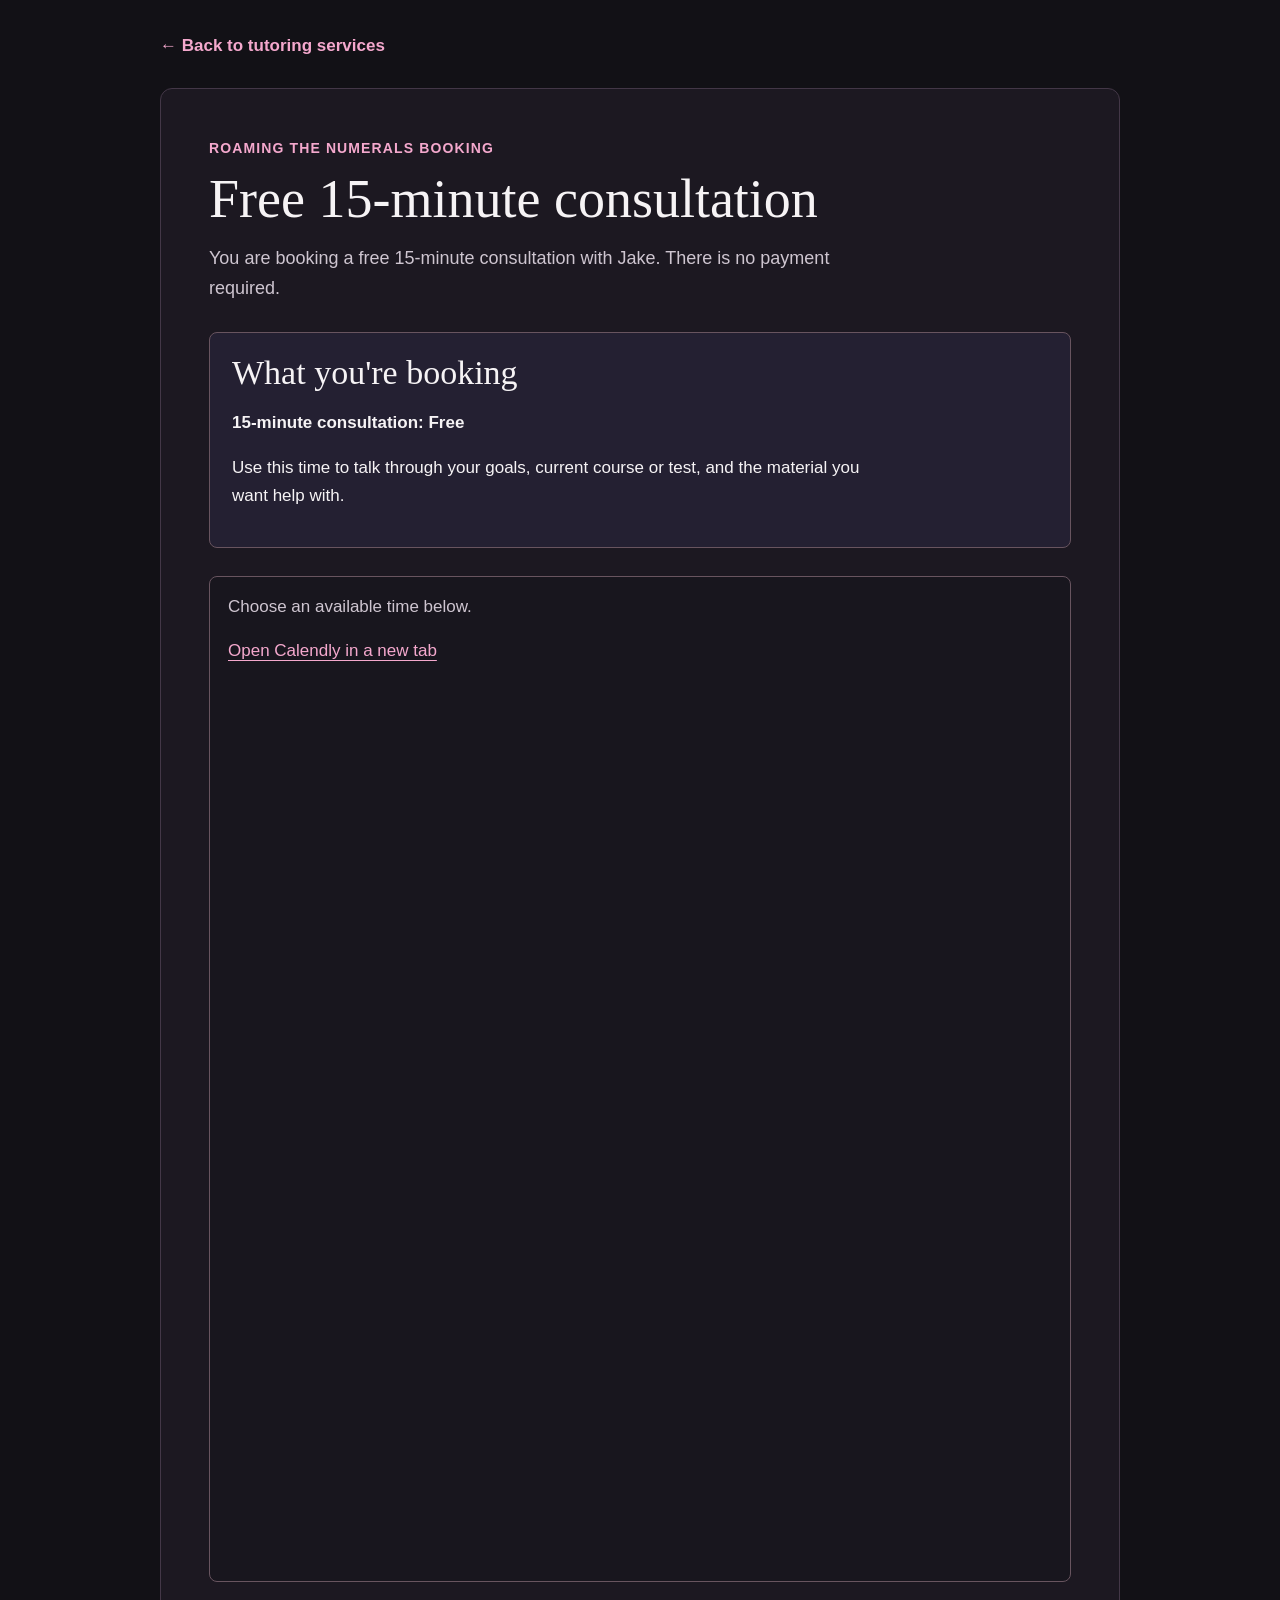
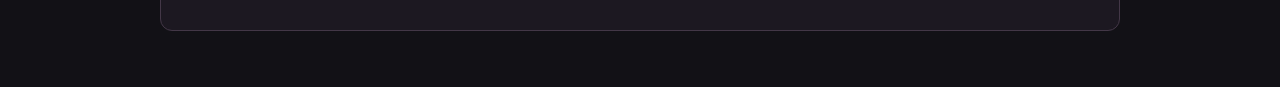
==== booking-consultation.html @ 8a68cb4a "Made the content more digestable" ====
<!DOCTYPE html>
<html lang="en">
<head>
  <meta charset="UTF-8">
  <meta name="viewport" content="width=device-width, initial-scale=1">
  <meta name="description" content="Book a free 15-minute tutoring consultation with Roaming the Numerals.">
  <title>Book a Free Consultation | Roaming the Numerals</title>
  <link rel="stylesheet" href="booking.css">
</head>
<body>
  <main class="booking-shell">
    <a class="booking-back" href="index.html#booking-options">← Back to tutoring services</a>
    <section class="booking-card-page" aria-labelledby="booking-heading">
      <p class="booking-kicker">Roaming the Numerals booking</p>
      <h1 id="booking-heading">Free 15-minute consultation</h1>
      <p class="booking-summary">You are booking a free 15-minute consultation with Jake. There is no payment required.</p>

      <div class="price-box">
        <h2>What you're booking</h2>
        <p><strong>15-minute consultation: Free</strong></p>
        <p>Use this time to talk through your goals, current course or test, and the material you want help with.</p>
      </div>

      <div class="booking-calendar">
        <p class="booking-guidance">Choose an available time below.</p>
        <p class="booking-fallback"><a href="https://calendly.com/jakeyura/free-consultation" target="_blank" rel="noopener">Open Calendly in a new tab</a></p>
        <div class="calendly-inline-widget" data-url="https://calendly.com/jakeyura/free-consultation"></div>
      </div>
    </section>
  </main>
  <script src="https://assets.calendly.com/assets/external/widget.js" async></script>
</body>
</html>
---- booking.css ----
:root {
  --paper: #121116;
  --panel: #1C1821;
  --panel-2: #242032;
  --ink: #F6F3F5;
  --muted: #CEC5D0;
  --line: #68545F;
  --accent: #313B88;
  --accent-hover: #404C9F;
  --pink: #F4A8CD;
}

* { box-sizing: border-box; }
html { color-scheme: dark; }
body {
  margin: 0;
  background: var(--paper);
  color: var(--ink);
  font-family: Arial, Helvetica, sans-serif;
  font-size: 17px;
  line-height: 1.65;
}
a { color: var(--pink); text-underline-offset: 4px; }
a:hover { color: #FFD6E2; }
a:focus-visible, button:focus-visible, select:focus-visible, summary:focus-visible {
  outline: 3px solid var(--pink);
  outline-offset: 3px;
}
.booking-shell {
  width: min(960px, calc(100% - 32px));
  margin: 0 auto;
  padding: 32px 0 56px;
}
.booking-back {
  display: inline-block;
  margin-bottom: 28px;
  text-decoration: none;
  font-weight: 600;
}
.booking-card-page {
  padding: clamp(24px, 5vw, 48px);
  border: 1px solid #433747;
  border-radius: 12px;
  background: var(--panel);
}
.booking-kicker {
  margin: 0 0 8px;
  color: var(--pink);
  font-size: 14px;
  font-weight: 700;
  letter-spacing: .08em;
  text-transform: uppercase;
}
h1, h2 {
  font-family: Georgia, "Times New Roman", serif;
  font-weight: 400;
  line-height: 1.15;
}
h1 {
  margin: 0 0 14px;
  font-size: clamp(34px, 5vw, 54px);
}
h2 {
  margin: 34px 0 14px;
  font-size: clamp(25px, 3vw, 34px);
}
p { max-width: 68ch; }
.booking-summary {
  margin: 0 0 28px;
  color: var(--muted);
  font-size: 18px;
}
.price-box {
  margin: 28px 0;
  padding: 20px 22px;
  border: 1px solid var(--line);
  border-radius: 8px;
  background: var(--panel-2);
}
.price-box h2 { margin-top: 0; }
.price-box ul { margin-bottom: 0; padding-left: 22px; }
.price-box li + li { margin-top: 8px; }
.package-label {
  display: block;
  margin: 28px 0 8px;
  font-weight: 700;
}
#session-package {
  width: 100%;
  padding: 14px;
  border: 1px solid #7B88CB;
  border-radius: 6px;
  background: #24283E;
  color: var(--ink);
  font: inherit;
}
.booking-calendar {
  margin-top: 28px;
  overflow: hidden;
  border: 1px solid var(--line);
  border-radius: 8px;
  background: #18161E;
}
.booking-calendar[hidden] { display: none; }
.booking-calendar summary {
  padding: 15px 18px;
  cursor: pointer;
  background: var(--accent);
  color: #fff;
  font-weight: 700;
}
.booking-calendar summary:hover { background: var(--accent-hover); }
.booking-guidance, .booking-fallback { margin: 16px 18px; color: var(--muted); }
.calendly-inline-widget { min-width: 0; width: 100%; height: 900px; }
#math-calendar-frame iframe { display: block; width: 100%; height: 1000px; border: 0; }
.booking-note { color: var(--muted); font-size: 14px; }
@media (max-width: 560px) {
  .booking-shell { width: min(100% - 20px, 960px); padding-top: 20px; }
  .booking-card-page { padding: 22px 16px; }
  .calendly-inline-widget { height: 1000px; }
}
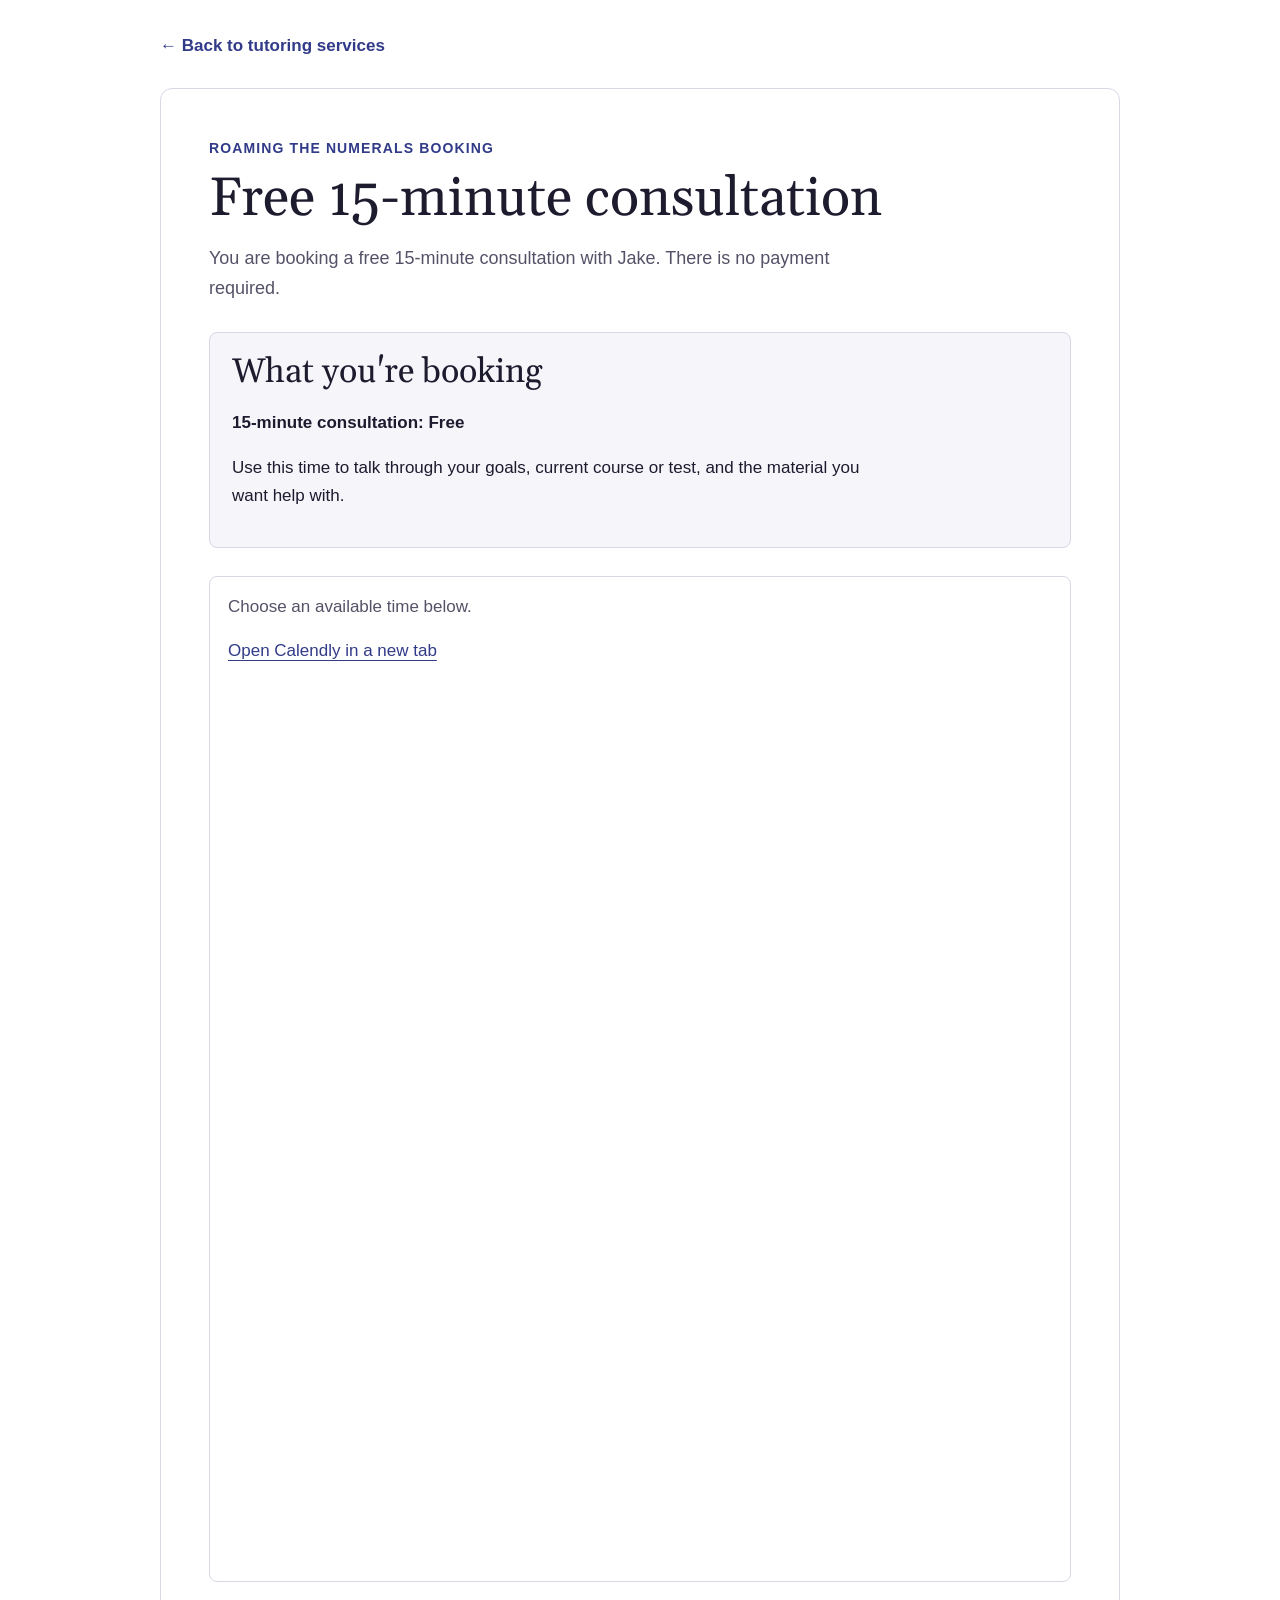
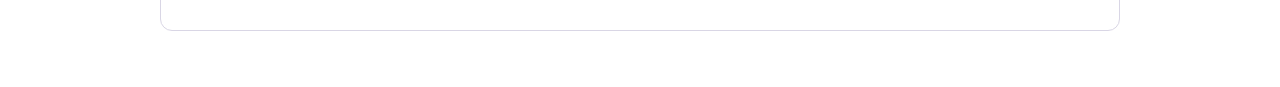
==== commit 42add7ae: "Load Gelasio as a Georgia stand-in for devices without Georgia Android phones don't ship Georgia, so" ====
--- a/booking-consultation.html
+++ b/booking-consultation.html
@@ -5,6 +5,10 @@
   <meta name="viewport" content="width=device-width, initial-scale=1">
   <meta name="description" content="Book a free 15-minute tutoring consultation with Roaming the Numerals.">
   <title>Book a Free Consultation | Roaming the Numerals</title>
+  <link rel="preconnect" href="https://fonts.googleapis.com">
+  <link rel="preconnect" href="https://fonts.gstatic.com" crossorigin>
+  <!-- Gelasio matches Georgia's letter widths; it is only used on devices without Georgia (e.g. Android) -->
+  <link rel="stylesheet" href="https://fonts.googleapis.com/css2?family=Gelasio&display=swap">
   <link rel="stylesheet" href="booking.css">
 </head>
 <body>
--- a/booking.css
+++ b/booking.css
@@ -1,17 +1,17 @@
 :root {
-  --paper: #121116;
-  --panel: #1C1821;
-  --panel-2: #242032;
-  --ink: #F6F3F5;
-  --muted: #CEC5D0;
-  --line: #68545F;
+  --paper: #ffffff;
+  --panel: #ffffff;
+  --panel-2: #f6f5fa;
+  --ink: #1d1b2e;
+  --muted: #545267;
+  --line: #d9d6e5;
   --accent: #313B88;
   --accent-hover: #404C9F;
-  --pink: #F4A8CD;
+  --pink: #313b88;
 }
 
 * { box-sizing: border-box; }
-html { color-scheme: dark; }
+html { color-scheme: light; }
 body {
   margin: 0;
   background: var(--paper);
@@ -21,7 +21,7 @@
   line-height: 1.65;
 }
 a { color: var(--pink); text-underline-offset: 4px; }
-a:hover { color: #FFD6E2; }
+a:hover { color: #1f2766; }
 a:focus-visible, button:focus-visible, select:focus-visible, summary:focus-visible {
   outline: 3px solid var(--pink);
   outline-offset: 3px;
@@ -39,7 +39,7 @@
 }
 .booking-card-page {
   padding: clamp(24px, 5vw, 48px);
-  border: 1px solid #433747;
+  border: 1px solid #d9d6e5;
   border-radius: 12px;
   background: var(--panel);
 }
@@ -52,7 +52,7 @@
   text-transform: uppercase;
 }
 h1, h2 {
-  font-family: Georgia, "Times New Roman", serif;
+  font-family: Georgia, Gelasio, "Times New Roman", serif;
   font-weight: 400;
   line-height: 1.15;
 }
@@ -88,9 +88,9 @@
 #session-package {
   width: 100%;
   padding: 14px;
-  border: 1px solid #7B88CB;
+  border: 1px solid #b9bfe6;
   border-radius: 6px;
-  background: #24283E;
+  background: #ffffff;
   color: var(--ink);
   font: inherit;
 }
@@ -99,7 +99,7 @@
   overflow: hidden;
   border: 1px solid var(--line);
   border-radius: 8px;
-  background: #18161E;
+  background: #ffffff;
 }
 .booking-calendar[hidden] { display: none; }
 .booking-calendar summary {
@@ -119,3 +119,5 @@
   .booking-card-page { padding: 22px 16px; }
   .calendly-inline-widget { height: 1000px; }
 }
+
+.trial-code{font-size:1.35rem;line-height:1.4;margin:16px 0;padding:14px 16px;border-radius:10px;background:#fff;border:2px solid var(--accent, #313b88)}
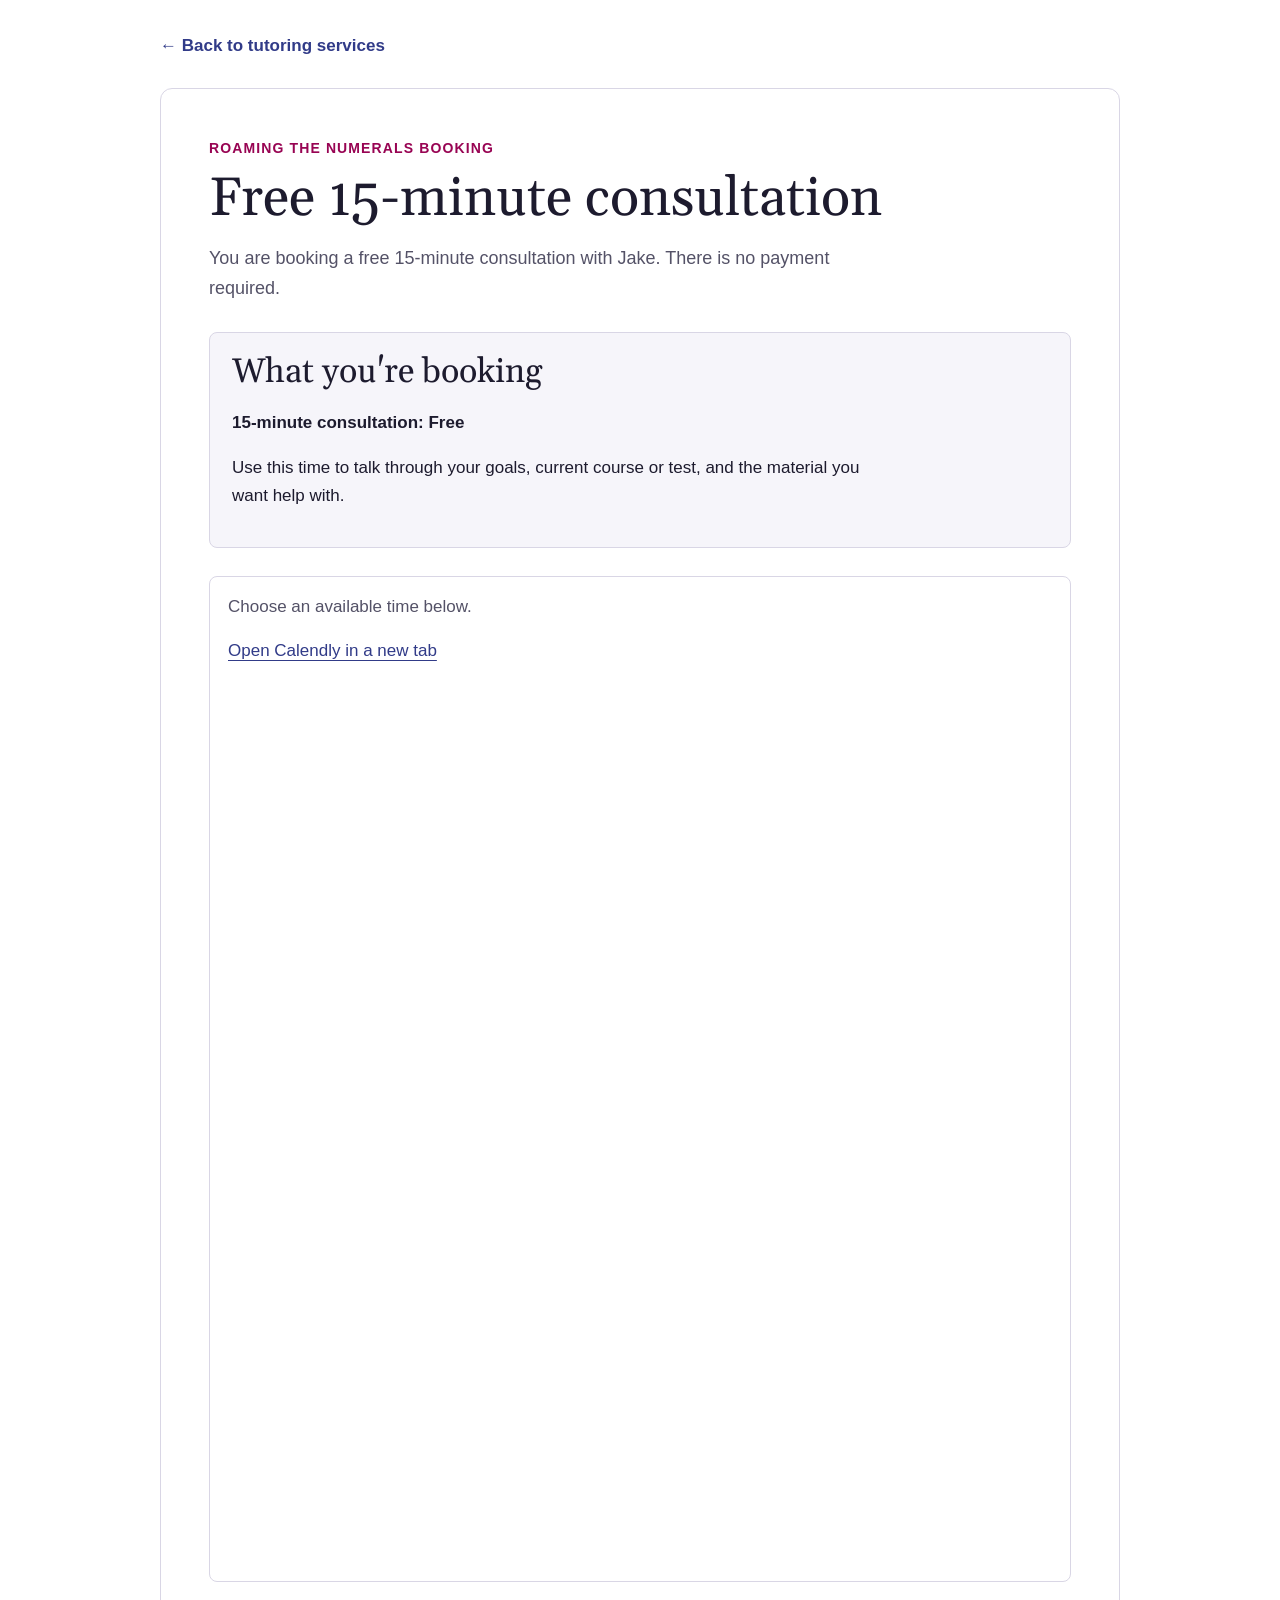
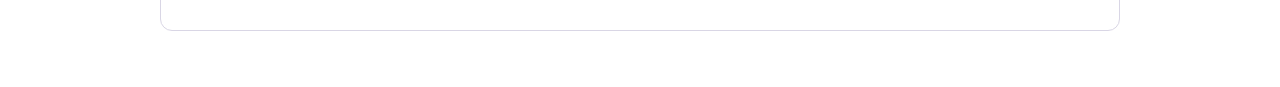
==== commit ef7ac3b0: "Brand colours, merged teaching section with montage video, logo favicon - Palette colours: magenta a" ====
--- a/booking-consultation.html
+++ b/booking-consultation.html
@@ -5,6 +5,10 @@
   <meta name="viewport" content="width=device-width, initial-scale=1">
   <meta name="description" content="Book a free 15-minute tutoring consultation with Roaming the Numerals.">
   <title>Book a Free Consultation | Roaming the Numerals</title>
+  <link rel="icon" href="favicon.ico" sizes="any">
+  <link rel="icon" type="image/png" sizes="32x32" href="Images/favicon-32.png">
+  <link rel="icon" type="image/png" sizes="192x192" href="Images/favicon-192.png">
+  <link rel="apple-touch-icon" href="Images/apple-touch-icon.png">
   <link rel="preconnect" href="https://fonts.googleapis.com">
   <link rel="preconnect" href="https://fonts.gstatic.com" crossorigin>
   <!-- Gelasio matches Georgia's letter widths; it is only used on devices without Georgia (e.g. Android) -->
--- a/booking.css
+++ b/booking.css
@@ -45,7 +45,7 @@
 }
 .booking-kicker {
   margin: 0 0 8px;
-  color: var(--pink);
+  color: #980453;
   font-size: 14px;
   font-weight: 700;
   letter-spacing: .08em;
